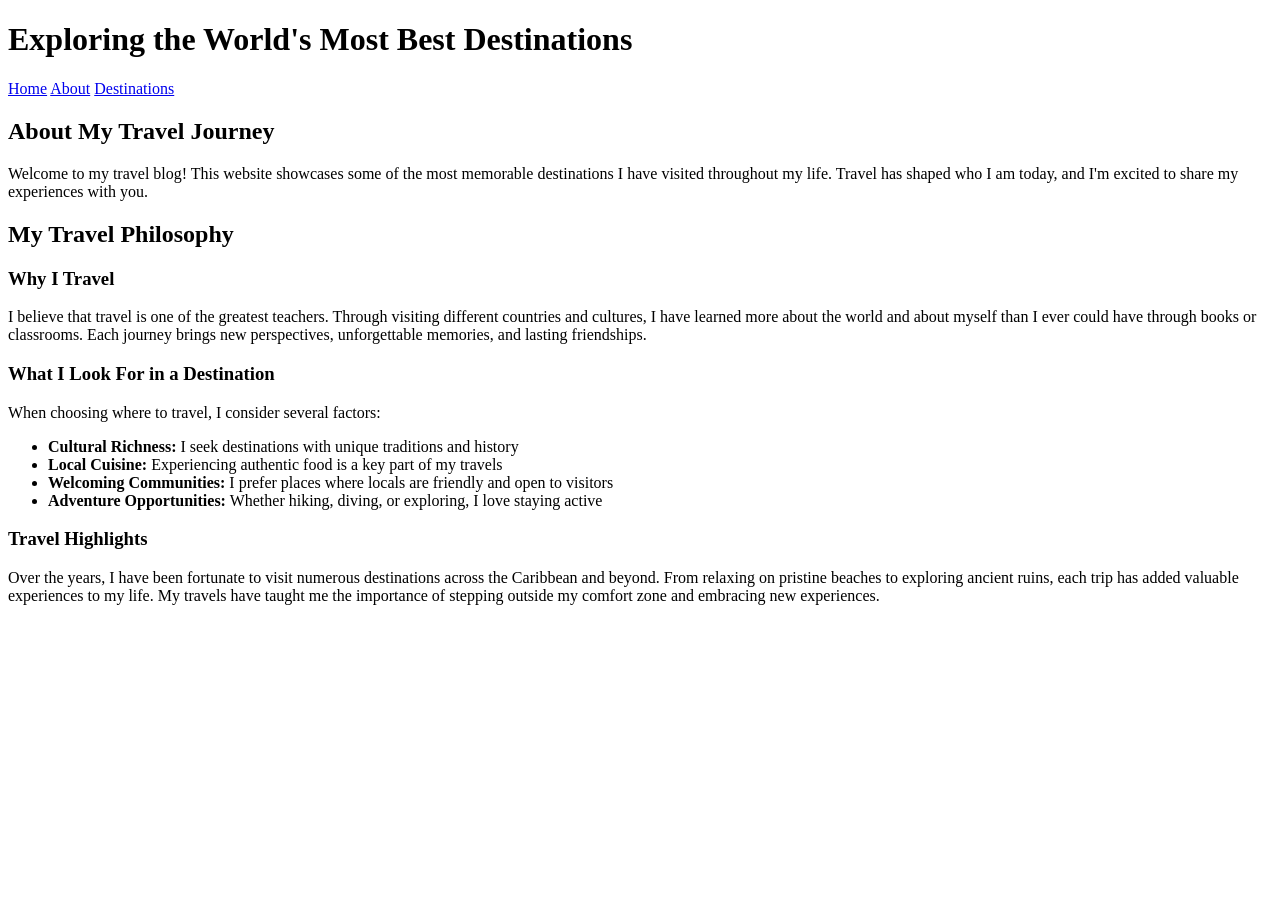
==== about.html @ 51a08c6d "week 2 images and content" ====
<!doctype html>
<html lang="en">
	<head>
		<meta charset="UTF-8" />
		<meta
			name="viewport"
			content="width=device-width, initial-scale=1.0"
		/>
		<title>About - My Favorite Travel Destinations</title>
	</head>
	<body>
		<header>
			<h1>Exploring the World's Most Best Destinations</h1>
		</header>

		<nav>
			<a href="index.html">Home</a>
			<a href="about.html">About</a>
			<a href="destinations.html">Destinations</a>
		</nav>

		<main>
			<h2>About My Travel Journey</h2>

			<p>
				Welcome to my travel blog! This website showcases some of the
				most memorable destinations I have visited throughout my life.
				Travel has shaped who I am today, and I'm excited to share my
				experiences with you.
			</p>

			<h2>My Travel Philosophy</h2>

			<div class="about-section">
				<h3>Why I Travel</h3>
				<p>
					I believe that travel is one of the greatest teachers.
					Through visiting different countries and cultures, I have
					learned more about the world and about myself than I ever
					could have through books or classrooms. Each journey brings
					new perspectives, unforgettable memories, and lasting
					friendships.
				</p>
			</div>

			<div class="about-section">
				<h3>What I Look For in a Destination</h3>
				<p>
					When choosing where to travel, I consider several factors:
				</p>
				<ul>
					<li>
						<strong>Cultural Richness:</strong> I seek destinations
						with unique traditions and history
					</li>
					<li>
						<strong>Local Cuisine:</strong> Experiencing authentic
						food is a key part of my travels
					</li>
					<li>
						<strong>Welcoming Communities:</strong> I prefer places
						where locals are friendly and open to visitors
					</li>
					<li>
						<strong>Adventure Opportunities:</strong> Whether
						hiking, diving, or exploring, I love staying active
					</li>
				</ul>
			</div>

			<div class="about-section">
				<h3>Travel Highlights</h3>
				<p>
					Over the years, I have been fortunate to visit numerous
					destinations across the Caribbean and beyond. From relaxing
					on pristine beaches to exploring ancient ruins, each trip
					has added valuable experiences to my life. My travels have
					taught me the importance of stepping outside my comfort
					zone and embracing new experiences.
				</p>
			</div>
		</main>
	</body>
</html>
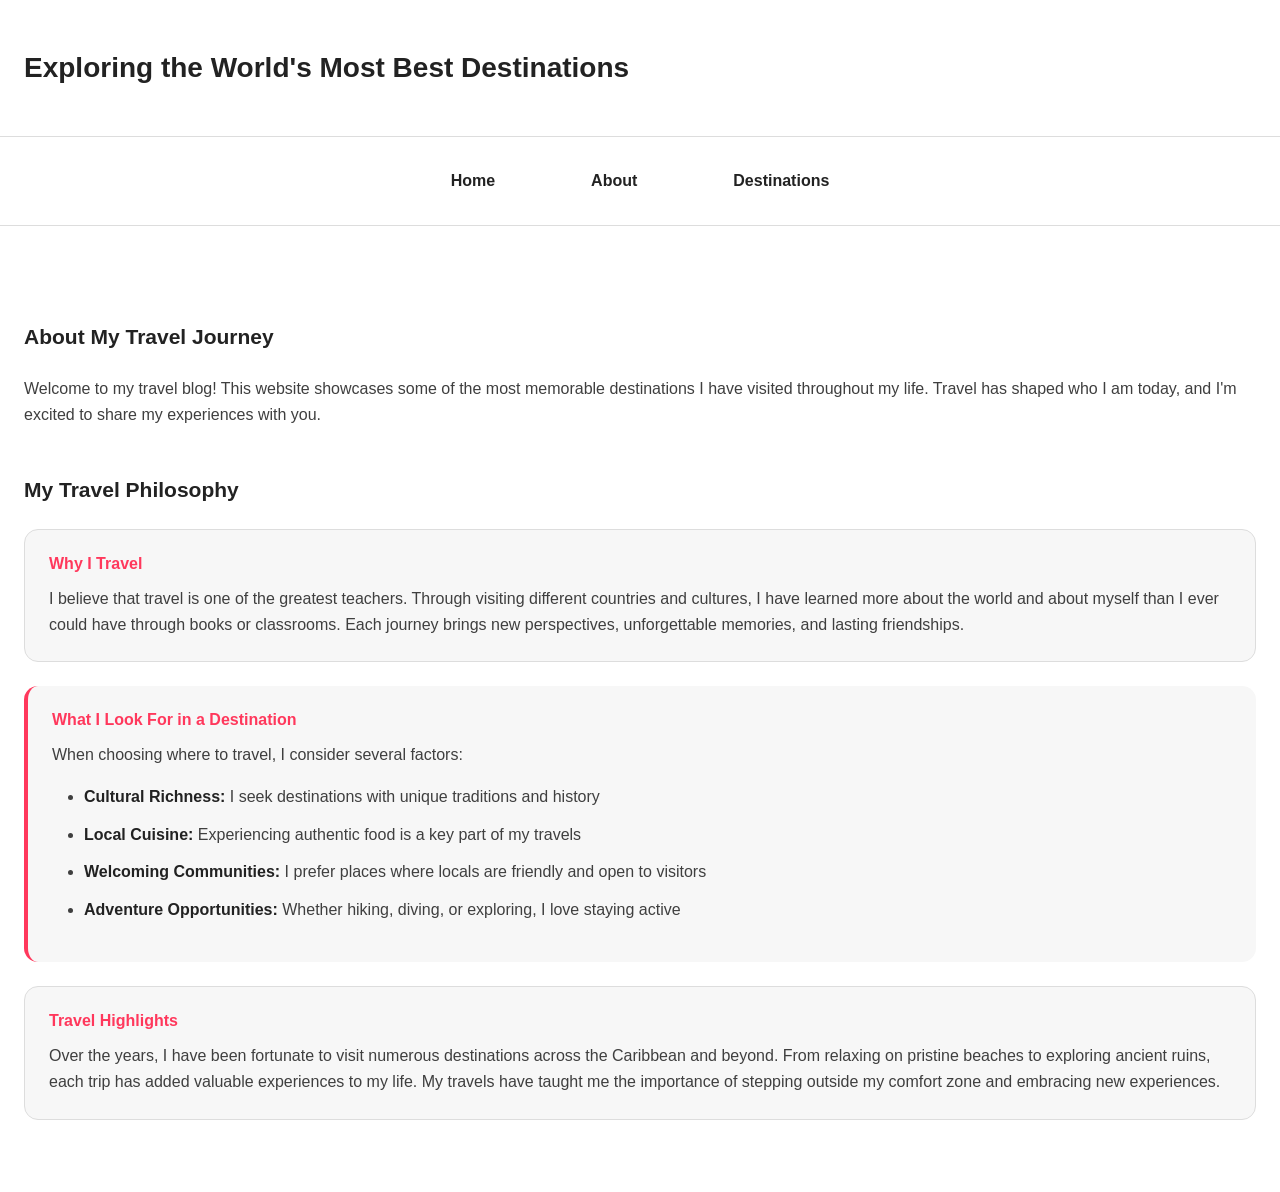
==== commit 4290d56a: "week 3 work" ====
--- a/about.html
+++ b/about.html
@@ -7,6 +7,7 @@
 			content="width=device-width, initial-scale=1.0"
 		/>
 		<title>About - My Favorite Travel Destinations</title>
+		<link rel="stylesheet" href="styles.css" />
 	</head>
 	<body>
 		<header>
--- a/styles.css
+++ b/styles.css
@@ -0,0 +1,465 @@
+/* ============================================================================
+   TRAVEL DESTINATIONS WEBSITE - EXTERNAL STYLESHEET
+   ============================================================================
+ */
+
+/* ============================================================================
+   CSS VARIABLES - Design System Tokens
+   ============================================================================ 
+*/
+:root {
+	/* Colors */
+	--color-primary: #ff385c;
+	--color-primary-active: #e00b41;
+	--color-primary-disabled: #ffd1da;
+	--color-ink: #222222;
+	--color-body: #3f3f3f;
+	--color-muted: #6a6a6a;
+	--color-canvas: #ffffff;
+	--color-surface-soft: #f7f7f7;
+	--color-surface-strong: #f2f2f2;
+	--color-hairline: #dddddd;
+
+	/* Typography */
+	--font-family-base:
+		-apple-system, BlinkMacSystemFont, "Segoe UI", Roboto,
+		"Helvetica Neue", sans-serif;
+	--font-size-display-xl: 28px;
+	--font-size-display-lg: 22px;
+	--font-size-display-md: 21px;
+	--font-size-display-sm: 20px;
+	--font-size-title-md: 16px;
+	--font-size-body-md: 16px;
+	--font-size-body-sm: 14px;
+	--font-weight-bold: 700;
+	--font-weight-semi-bold: 600;
+	--font-weight-medium: 500;
+	--font-weight-regular: 400;
+
+	/* Spacing */
+	--space-xxs: 2px;
+	--space-xs: 4px;
+	--space-sm: 8px;
+	--space-md: 12px;
+	--space-base: 16px;
+	--space-lg: 24px;
+	--space-xl: 32px;
+	--space-xxl: 48px;
+	--space-section: 64px;
+
+	/* Radius */
+	--radius-sm: 8px;
+	--radius-md: 14px;
+	--radius-lg: 20px;
+	--radius-full: 9999px;
+
+	/* Shadows */
+	--shadow-elevation-1:
+		rgba(0, 0, 0, 0.02) 0 0 0 1px, rgba(0, 0, 0, 0.04) 0 2px 6px 0,
+		rgba(0, 0, 0, 0.1) 0 4px 8px 0;
+}
+
+/* ============================================================================
+   RESET & BASE STYLES
+   ============================================================================ 
+*/
+* {
+	margin: 0;
+	padding: 0;
+	box-sizing: border-box;
+}
+
+html {
+	scroll-behavior: smooth;
+}
+
+body {
+	font-family: var(--font-family-base);
+	font-size: var(--font-size-body-md);
+	font-weight: var(--font-weight-regular);
+	line-height: 1.5;
+	color: var(--color-body);
+	background-color: var(--color-canvas);
+}
+
+/* ============================================================================
+   TYPOGRAPHY - Headings, Text, Links
+   ============================================================================ 
+*/
+h1 {
+	font-size: var(--font-size-display-xl);
+	font-weight: var(--font-weight-bold);
+	line-height: 1.43;
+	color: var(--color-ink);
+	margin-bottom: var(--space-lg);
+}
+
+h2 {
+	font-size: var(--font-size-display-md);
+	font-weight: var(--font-weight-bold);
+	line-height: 1.43;
+	color: var(--color-ink);
+	margin: var(--space-xxl) 0 var(--space-lg) 0;
+}
+
+h3 {
+	font-size: var(--font-size-title-md);
+	font-weight: var(--font-weight-semi-bold);
+	line-height: 1.25;
+	color: var(--color-ink);
+	margin: var(--space-lg) 0 var(--space-md) 0;
+}
+
+h4 {
+	font-size: var(--font-size-body-md);
+	font-weight: var(--font-weight-semi-bold);
+	line-height: 1.5;
+	color: var(--color-ink);
+	margin: var(--space-lg) 0 var(--space-base) 0;
+}
+
+p {
+	margin-bottom: var(--space-base);
+	color: var(--color-body);
+	line-height: 1.6;
+}
+
+a {
+	color: var(--color-primary);
+	text-decoration: none;
+	font-weight: var(--font-weight-medium);
+	transition: color 0.2s ease-in-out;
+}
+
+a:hover {
+	color: var(--color-primary-active);
+	text-decoration: underline;
+}
+
+strong {
+	font-weight: var(--font-weight-semi-bold);
+	color: var(--color-ink);
+}
+
+em {
+	font-style: italic;
+	color: var(--color-muted);
+}
+
+/* ============================================================================
+   PAGE LAYOUT & STRUCTURE
+   ============================================================================ 
+*/
+body {
+	display: flex;
+	flex-direction: column;
+	min-height: 100vh;
+}
+
+header {
+	background-color: var(--color-canvas);
+	border-bottom: 1px solid var(--color-hairline);
+	padding: var(--space-xxl) var(--space-lg);
+	box-shadow: var(--shadow-elevation-1);
+}
+
+header h1 {
+	max-width: 1280px;
+	margin: 0 auto;
+	margin-bottom: 0;
+}
+
+nav {
+	background-color: var(--color-canvas);
+	padding: var(--space-base) var(--space-lg);
+	border-bottom: 1px solid var(--color-hairline);
+	display: flex;
+	justify-content: center;
+	gap: var(--space-xxl);
+	flex-wrap: wrap;
+}
+
+nav a {
+	font-size: var(--font-size-body-md);
+	font-weight: var(--font-weight-semi-bold);
+	color: var(--color-ink);
+	padding: var(--space-base) var(--space-lg);
+	border-radius: var(--radius-sm);
+	transition: background-color 0.2s ease-in-out;
+}
+
+nav a:hover {
+	background-color: var(--color-surface-soft);
+	text-decoration: none;
+}
+
+main {
+	flex: 1;
+	max-width: 1280px;
+	width: 100%;
+	margin: 0 auto;
+	padding: var(--space-xxl) var(--space-lg);
+}
+
+/* ============================================================================
+   FEATURED DESTINATIONS GRID (Homepage)
+   ============================================================================ 
+*/
+main > div:nth-child(4),
+main > div:nth-child(6),
+main > div:nth-child(8) {
+	background-color: var(--color-surface-soft);
+	border-radius: var(--radius-md);
+	padding: var(--space-lg);
+	margin: var(--space-lg) 0;
+	border: 1px solid var(--color-hairline);
+	transition:
+		box-shadow 0.3s ease-in-out,
+		transform 0.3s ease-in-out;
+}
+
+main > div:nth-child(4):hover,
+main > div:nth-child(6):hover,
+main > div:nth-child(8):hover {
+	box-shadow: var(--shadow-elevation-1);
+	transform: translateY(-2px);
+}
+
+main > div:nth-child(4) h3,
+main > div:nth-child(6) h3,
+main > div:nth-child(8) h3 {
+	margin-top: 0;
+}
+
+main > div:nth-child(4) p:last-child,
+main > div:nth-child(6) p:last-child,
+main > div:nth-child(8) p:last-child {
+	margin-bottom: 0;
+}
+
+main > div:nth-child(4) a,
+main > div:nth-child(6) a,
+main > div:nth-child(8) a {
+	display: inline-block;
+	margin-top: var(--space-md);
+}
+
+/* ============================================================================
+   ABOUT PAGE SECTIONS
+   ============================================================================ 
+*/
+.about-section {
+	background-color: var(--color-surface-soft);
+	padding: var(--space-lg);
+	margin: var(--space-lg) 0;
+	border-radius: var(--radius-md);
+	border-left: 4px solid var(--color-primary);
+}
+
+.about-section h3 {
+	margin-top: 0;
+	color: var(--color-primary);
+}
+
+.about-section ul {
+	margin: var(--space-base) 0 var(--space-base) var(--space-xl);
+}
+
+.about-section li {
+	margin-bottom: var(--space-md);
+	line-height: 1.6;
+	color: var(--color-body);
+}
+
+/* ============================================================================
+   DESTINATION CARDS (Destinations Page)
+   ============================================================================ 
+*/
+.destination {
+	margin: var(--space-section) 0;
+	padding-bottom: var(--space-xxl);
+	border-bottom: 1px solid var(--color-hairline);
+}
+
+.destination:last-child {
+	border-bottom: none;
+}
+
+.destination img {
+	width: 100%;
+	max-width: 600px;
+	height: auto;
+	border-radius: var(--radius-md);
+	margin: var(--space-lg) 0;
+	box-shadow: var(--shadow-elevation-1);
+	display: block;
+}
+
+.destination-info {
+	display: grid;
+	grid-template-columns: 1fr 1fr;
+	gap: var(--space-xl);
+	background-color: var(--color-surface-strong);
+	padding: var(--space-lg);
+	border-radius: var(--radius-md);
+	margin: var(--space-lg) 0;
+}
+
+.destination-info p {
+	margin-bottom: var(--space-sm);
+	font-size: var(--font-size-body-sm);
+	line-height: 1.6;
+}
+
+.destination-info strong {
+	color: var(--color-ink);
+	display: inline-block;
+	min-width: 140px;
+}
+
+.attractions {
+	background-color: var(--color-surface-soft);
+	padding: var(--space-lg);
+	border-radius: var(--radius-md);
+	margin: var(--space-lg) 0;
+	border-left: 4px solid var(--color-primary);
+}
+
+.attractions h4 {
+	color: var(--color-primary);
+	margin-top: 0;
+}
+
+.attractions ol {
+	margin-left: var(--space-xl);
+	padding-left: 0;
+}
+
+.attractions li {
+	margin-bottom: var(--space-md);
+	line-height: 1.6;
+	color: var(--color-body);
+}
+
+/* ============================================================================
+   LISTS & SEPARATORS
+   ============================================================================ 
+*/
+ul,
+ol {
+	color: var(--color-body);
+}
+
+ul li,
+ol li {
+	margin-bottom: var(--space-md);
+}
+
+hr {
+	border: none;
+	border-top: 1px solid var(--color-hairline);
+	margin: var(--space-section) 0;
+}
+
+/* ============================================================================
+   RESPONSIVE DESIGN - Mobile & Tablet
+   ============================================================================ 
+*/
+@media (max-width: 768px) {
+	header {
+		padding: var(--space-lg) var(--space-base);
+	}
+
+	header h1 {
+		font-size: 24px;
+	}
+
+	nav {
+		gap: var(--space-lg);
+		padding: var(--space-sm) var(--space-base);
+	}
+
+	nav a {
+		padding: var(--space-sm) var(--space-md);
+		font-size: 14px;
+	}
+
+	main {
+		padding: var(--space-lg) var(--space-base);
+	}
+
+	h2 {
+		font-size: 20px;
+		margin: var(--space-lg) 0 var(--space-md) 0;
+	}
+
+	h3 {
+		font-size: 18px;
+	}
+
+	.destination-info {
+		grid-template-columns: 1fr;
+		gap: var(--space-lg);
+	}
+
+	.destination-info strong {
+		min-width: auto;
+		display: block;
+		margin-bottom: 4px;
+	}
+}
+
+@media (max-width: 480px) {
+	header {
+		padding: var(--space-lg) var(--space-sm);
+	}
+
+	header h1 {
+		font-size: 20px;
+	}
+
+	nav {
+		flex-direction: column;
+		gap: var(--space-sm);
+	}
+
+	nav a {
+		width: 100%;
+		text-align: center;
+		padding: var(--space-base) var(--space-sm);
+	}
+
+	main {
+		padding: var(--space-lg) var(--space-sm);
+	}
+
+	main > div:nth-child(4),
+	main > div:nth-child(6),
+	main > div:nth-child(8) {
+		padding: var(--space-lg) var(--space-md);
+	}
+
+	.about-section {
+		padding: var(--space-lg) var(--space-md);
+	}
+
+	.destination-info {
+		padding: var(--space-lg) var(--space-md);
+	}
+
+	.attractions {
+		padding: var(--space-lg) var(--space-md);
+	}
+}
+
+/* ============================================================================
+   ACCESSIBILITY
+   ============================================================================ 
+*/
+
+/* Focus states for keyboard navigation */
+a:focus-visible,
+button:focus-visible {
+	outline: 2px solid var(--color-primary);
+	outline-offset: 2px;
+}
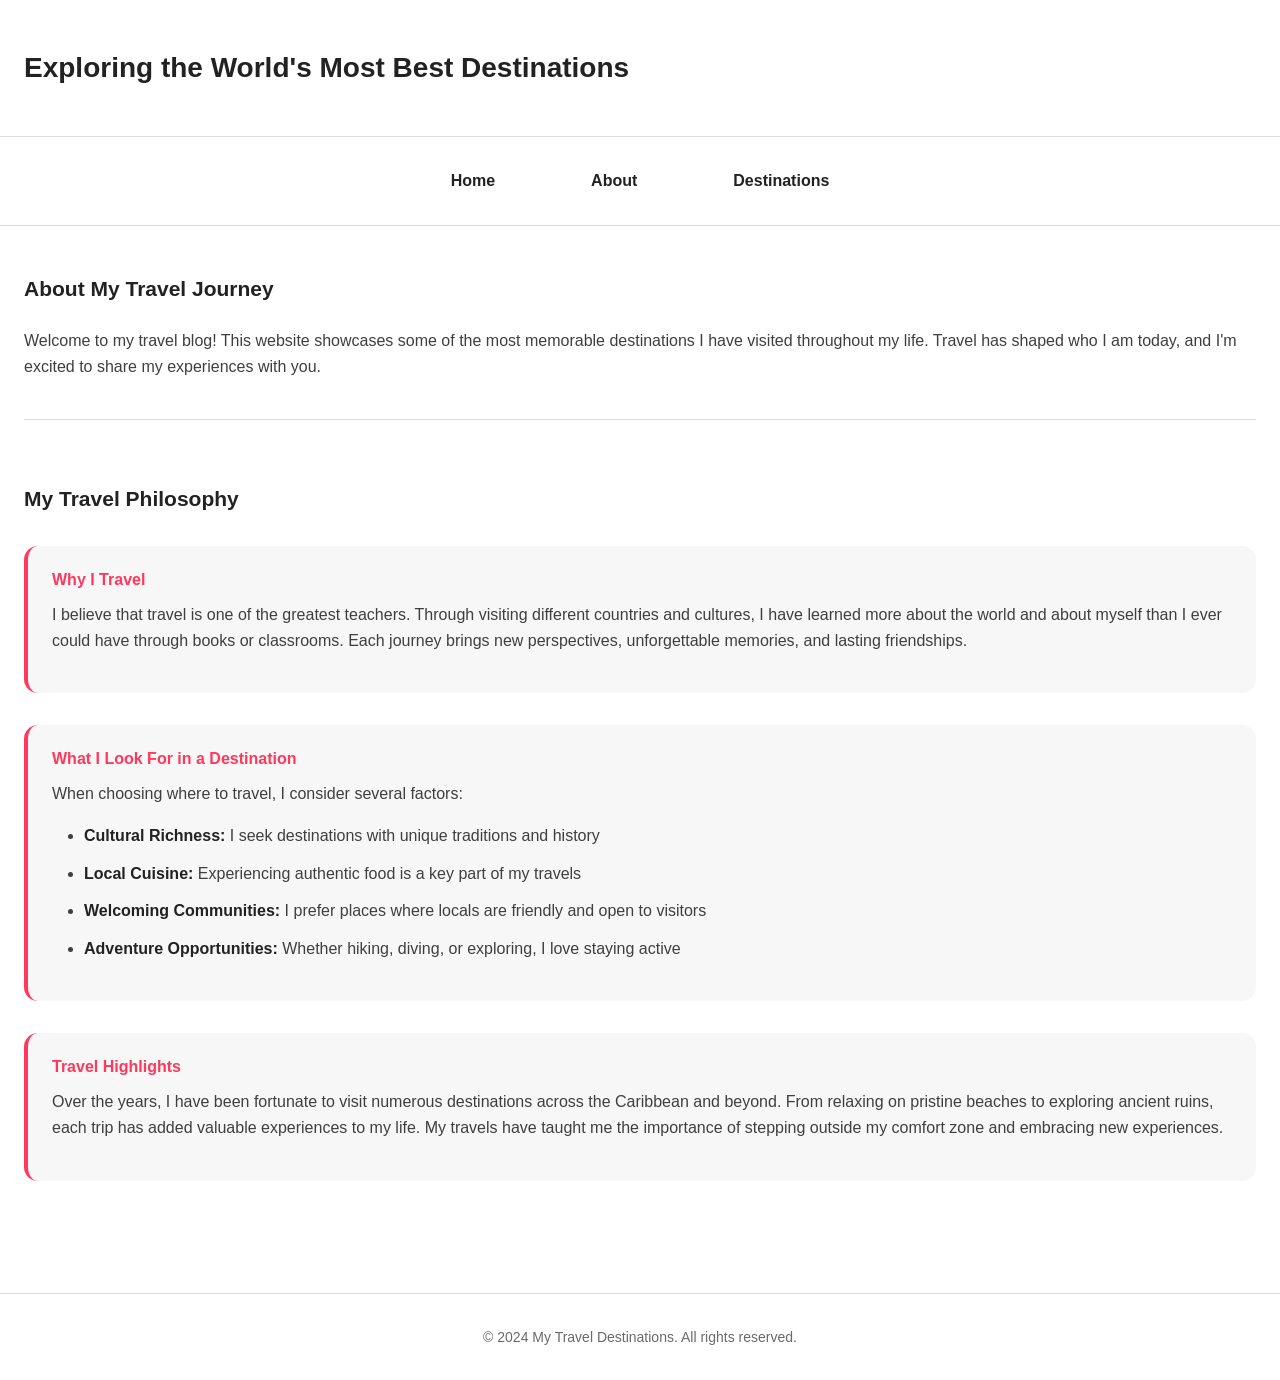
==== commit b78ffde3: "4.4" ====
--- a/about.html
+++ b/about.html
@@ -21,65 +21,76 @@
 		</nav>
 
 		<main>
-			<h2>About My Travel Journey</h2>
+			<section class="intro-section">
+				<h2>About My Travel Journey</h2>
 
-			<p>
-				Welcome to my travel blog! This website showcases some of the
-				most memorable destinations I have visited throughout my life.
-				Travel has shaped who I am today, and I'm excited to share my
-				experiences with you.
-			</p>
+				<p>
+					Welcome to my travel blog! This website showcases some of
+					the most memorable destinations I have visited throughout
+					my life. Travel has shaped who I am today, and I'm excited
+					to share my experiences with you.
+				</p>
+			</section>
 
-			<h2>My Travel Philosophy</h2>
+			<section class="philosophy-section">
+				<h2>My Travel Philosophy</h2>
 
-			<div class="about-section">
-				<h3>Why I Travel</h3>
-				<p>
-					I believe that travel is one of the greatest teachers.
-					Through visiting different countries and cultures, I have
-					learned more about the world and about myself than I ever
-					could have through books or classrooms. Each journey brings
-					new perspectives, unforgettable memories, and lasting
-					friendships.
-				</p>
-			</div>
+				<article class="about-section">
+					<h3>Why I Travel</h3>
+					<p>
+						I believe that travel is one of the greatest teachers.
+						Through visiting different countries and cultures, I
+						have learned more about the world and about myself than
+						I ever could have through books or classrooms. Each
+						journey brings new perspectives, unforgettable
+						memories, and lasting friendships.
+					</p>
+				</article>
 
-			<div class="about-section">
-				<h3>What I Look For in a Destination</h3>
-				<p>
-					When choosing where to travel, I consider several factors:
-				</p>
-				<ul>
-					<li>
-						<strong>Cultural Richness:</strong> I seek destinations
-						with unique traditions and history
-					</li>
-					<li>
-						<strong>Local Cuisine:</strong> Experiencing authentic
-						food is a key part of my travels
-					</li>
-					<li>
-						<strong>Welcoming Communities:</strong> I prefer places
-						where locals are friendly and open to visitors
-					</li>
-					<li>
-						<strong>Adventure Opportunities:</strong> Whether
-						hiking, diving, or exploring, I love staying active
-					</li>
-				</ul>
-			</div>
+				<article class="about-section">
+					<h3>What I Look For in a Destination</h3>
+					<p>
+						When choosing where to travel, I consider several
+						factors:
+					</p>
+					<ul>
+						<li>
+							<strong>Cultural Richness:</strong> I seek
+							destinations with unique traditions and history
+						</li>
+						<li>
+							<strong>Local Cuisine:</strong> Experiencing
+							authentic food is a key part of my travels
+						</li>
+						<li>
+							<strong>Welcoming Communities:</strong> I prefer
+							places where locals are friendly and open to
+							visitors
+						</li>
+						<li>
+							<strong>Adventure Opportunities:</strong> Whether
+							hiking, diving, or exploring, I love staying active
+						</li>
+					</ul>
+				</article>
 
-			<div class="about-section">
-				<h3>Travel Highlights</h3>
-				<p>
-					Over the years, I have been fortunate to visit numerous
-					destinations across the Caribbean and beyond. From relaxing
-					on pristine beaches to exploring ancient ruins, each trip
-					has added valuable experiences to my life. My travels have
-					taught me the importance of stepping outside my comfort
-					zone and embracing new experiences.
-				</p>
-			</div>
+				<article class="about-section">
+					<h3>Travel Highlights</h3>
+					<p>
+						Over the years, I have been fortunate to visit numerous
+						destinations across the Caribbean and beyond. From
+						relaxing on pristine beaches to exploring ancient
+						ruins, each trip has added valuable experiences to my
+						life. My travels have taught me the importance of
+						stepping outside my comfort zone and embracing new
+						experiences.
+					</p>
+				</article>
+			</section>
 		</main>
+
+		<footer>
+			<p>&copy; 2024 My Travel Destinations. All rights reserved.</p>
+		</footer>
 	</body>
 </html>
--- a/styles.css
+++ b/styles.css
@@ -463,3 +463,585 @@
 	outline: 2px solid var(--color-primary);
 	outline-offset: 2px;
 }
+/* ============================================================================
+   TRAVEL DESTINATIONS WEBSITE - EXTERNAL STYLESHEET
+   ============================================================================
+ */
+
+/* ============================================================================
+   CSS VARIABLES - Design System Tokens
+   ============================================================================ 
+*/
+:root {
+	/* Colors */
+	--color-primary: #ff385c;
+	--color-primary-active: #e00b41;
+	--color-primary-disabled: #ffd1da;
+	--color-ink: #222222;
+	--color-body: #3f3f3f;
+	--color-muted: #6a6a6a;
+	--color-canvas: #ffffff;
+	--color-surface-soft: #f7f7f7;
+	--color-surface-strong: #f2f2f2;
+	--color-hairline: #dddddd;
+
+	/* Typography */
+	--font-family-base:
+		-apple-system, BlinkMacSystemFont, "Segoe UI", Roboto,
+		"Helvetica Neue", sans-serif;
+	--font-size-display-xl: 28px;
+	--font-size-display-lg: 22px;
+	--font-size-display-md: 21px;
+	--font-size-display-sm: 20px;
+	--font-size-title-md: 16px;
+	--font-size-body-md: 16px;
+	--font-size-body-sm: 14px;
+	--font-weight-bold: 700;
+	--font-weight-semi-bold: 600;
+	--font-weight-medium: 500;
+	--font-weight-regular: 400;
+
+	/* Spacing */
+	--space-xxs: 2px;
+	--space-xs: 4px;
+	--space-sm: 8px;
+	--space-md: 12px;
+	--space-base: 16px;
+	--space-lg: 24px;
+	--space-xl: 32px;
+	--space-xxl: 48px;
+	--space-section: 64px;
+
+	/* Radius */
+	--radius-sm: 8px;
+	--radius-md: 14px;
+	--radius-lg: 20px;
+	--radius-full: 9999px;
+
+	/* Shadows */
+	--shadow-elevation-1:
+		rgba(0, 0, 0, 0.02) 0 0 0 1px, rgba(0, 0, 0, 0.04) 0 2px 6px 0,
+		rgba(0, 0, 0, 0.1) 0 4px 8px 0;
+}
+
+/* ============================================================================
+   RESET & BASE STYLES
+   ============================================================================ 
+*/
+* {
+	margin: 0;
+	padding: 0;
+	box-sizing: border-box;
+}
+
+html {
+	scroll-behavior: smooth;
+}
+
+body {
+	font-family: var(--font-family-base);
+	font-size: var(--font-size-body-md);
+	font-weight: var(--font-weight-regular);
+	line-height: 1.5;
+	color: var(--color-body);
+	background-color: var(--color-canvas);
+}
+
+/* ============================================================================
+   TYPOGRAPHY - Headings, Text, Links
+   ============================================================================ 
+*/
+h1 {
+	font-size: var(--font-size-display-xl);
+	font-weight: var(--font-weight-bold);
+	line-height: 1.43;
+	color: var(--color-ink);
+	margin-bottom: var(--space-lg);
+}
+
+h2 {
+	font-size: var(--font-size-display-md);
+	font-weight: var(--font-weight-bold);
+	line-height: 1.43;
+	color: var(--color-ink);
+	margin: var(--space-xxl) 0 var(--space-lg) 0;
+}
+
+h3 {
+	font-size: var(--font-size-title-md);
+	font-weight: var(--font-weight-semi-bold);
+	line-height: 1.25;
+	color: var(--color-ink);
+	margin: var(--space-lg) 0 var(--space-md) 0;
+}
+
+h4 {
+	font-size: var(--font-size-body-md);
+	font-weight: var(--font-weight-semi-bold);
+	line-height: 1.5;
+	color: var(--color-ink);
+	margin: var(--space-lg) 0 var(--space-base) 0;
+}
+
+p {
+	margin-bottom: var(--space-base);
+	color: var(--color-body);
+	line-height: 1.6;
+}
+
+a {
+	color: var(--color-primary);
+	text-decoration: none;
+	font-weight: var(--font-weight-medium);
+	transition: color 0.2s ease-in-out;
+}
+
+a:hover {
+	color: var(--color-primary-active);
+	text-decoration: underline;
+}
+
+strong {
+	font-weight: var(--font-weight-semi-bold);
+	color: var(--color-ink);
+}
+
+em {
+	font-style: italic;
+	color: var(--color-muted);
+}
+
+/* ============================================================================
+   PAGE LAYOUT & STRUCTURE
+   ============================================================================ 
+*/
+body {
+	display: flex;
+	flex-direction: column;
+	min-height: 100vh;
+}
+
+header {
+	background-color: var(--color-canvas);
+	border-bottom: 1px solid var(--color-hairline);
+	padding: var(--space-xxl) var(--space-lg);
+	box-shadow: var(--shadow-elevation-1);
+}
+
+header h1 {
+	max-width: 1280px;
+	margin: 0 auto;
+	margin-bottom: 0;
+}
+
+nav {
+	background-color: var(--color-canvas);
+	padding: var(--space-base) var(--space-lg);
+	border-bottom: 1px solid var(--color-hairline);
+	display: flex;
+	justify-content: center;
+	gap: var(--space-xxl);
+	flex-wrap: wrap;
+}
+
+nav a {
+	font-size: var(--font-size-body-md);
+	font-weight: var(--font-weight-semi-bold);
+	color: var(--color-ink);
+	padding: var(--space-base) var(--space-lg);
+	border-radius: var(--radius-sm);
+	transition: background-color 0.2s ease-in-out;
+}
+
+nav a:hover {
+	background-color: var(--color-surface-soft);
+	text-decoration: none;
+}
+
+main {
+	flex: 1;
+	max-width: 1280px;
+	width: 100%;
+	margin: 0 auto;
+	padding: var(--space-xxl) var(--space-lg);
+}
+
+footer {
+	background-color: var(--color-canvas);
+	border-top: 1px solid var(--color-hairline);
+	padding: var(--space-xl) var(--space-lg);
+	text-align: center;
+	margin-top: auto;
+}
+
+footer p {
+	max-width: 1280px;
+	width: 100%;
+	margin: 0 auto;
+	color: var(--color-muted);
+	font-size: var(--font-size-body-sm);
+}
+
+/* ============================================================================
+   SECTION STYLING & SPACING
+   ============================================================================
+*/
+main > section {
+	margin-bottom: var(--space-section);
+}
+
+.hero {
+	margin-bottom: var(--space-section);
+	padding-bottom: var(--space-lg);
+	border-bottom: 1px solid var(--color-hairline);
+}
+
+.hero h2 {
+	margin-top: 0;
+}
+
+.featured-section {
+	margin-bottom: var(--space-section);
+}
+
+.cta-section {
+	background-color: var(--color-surface-soft);
+	padding: var(--space-xl) var(--space-lg);
+	border-radius: var(--radius-md);
+	border-left: 4px solid var(--color-primary);
+	margin-bottom: var(--space-section);
+}
+
+.cta-section p {
+	margin-bottom: 0;
+}
+
+/* ============================================================================
+   FEATURED DESTINATIONS GRID (Homepage)
+   ============================================================================
+*/
+.featured-grid {
+	display: grid;
+	grid-template-columns: repeat(auto-fit, minmax(300px, 1fr));
+	gap: var(--space-xl);
+	margin: var(--space-xl) 0 0 0;
+}
+
+.featured-card {
+	background-color: var(--color-surface-soft);
+	border-radius: var(--radius-md);
+	padding: var(--space-lg);
+	border: 1px solid var(--color-hairline);
+	transition:
+		box-shadow 0.3s ease-in-out,
+		transform 0.3s ease-in-out;
+	display: flex;
+	flex-direction: column;
+}
+
+.featured-card:hover {
+	box-shadow: var(--shadow-elevation-1);
+	transform: translateY(-4px);
+}
+
+.featured-card h3 {
+	margin-top: 0;
+	margin-bottom: var(--space-md);
+	color: var(--color-ink);
+}
+
+.featured-card p {
+	flex-grow: 1;
+	margin-bottom: var(--space-md);
+}
+
+.featured-card p:last-child {
+	margin-bottom: 0;
+}
+
+.card-link {
+	display: inline-block;
+	margin-top: var(--space-md);
+	font-weight: var(--font-weight-semi-bold);
+}
+
+/* ============================================================================
+   ABOUT PAGE SECTIONS
+   ============================================================================
+*/
+.intro-section {
+	margin-bottom: var(--space-section);
+	padding-bottom: var(--space-lg);
+	border-bottom: 1px solid var(--color-hairline);
+}
+
+.intro-section h2 {
+	margin-top: 0;
+}
+
+.philosophy-section {
+	margin-bottom: var(--space-section);
+}
+
+.philosophy-section h2 {
+	margin-bottom: var(--space-xl);
+}
+
+.about-section {
+	background-color: var(--color-surface-soft);
+	padding: var(--space-lg);
+	margin: 0 0 var(--space-xl) 0;
+	border-radius: var(--radius-md);
+	border-left: 4px solid var(--color-primary);
+}
+
+.about-section:last-child {
+	margin-bottom: 0;
+}
+
+.about-section h3 {
+	margin-top: 0;
+	margin-bottom: var(--space-md);
+	color: var(--color-primary);
+}
+
+.about-section ul {
+	margin: var(--space-base) 0 var(--space-base) var(--space-xl);
+}
+
+.about-section li {
+	margin-bottom: var(--space-md);
+	line-height: 1.6;
+	color: var(--color-body);
+}
+
+/* ============================================================================
+   DESTINATION PAGE LAYOUT
+   ============================================================================
+*/
+.destinations-intro {
+	margin-bottom: var(--space-section);
+	padding-bottom: var(--space-lg);
+	border-bottom: 1px solid var(--color-hairline);
+}
+
+.destinations-intro h2 {
+	margin-top: 0;
+}
+
+.destinations-list {
+	display: flex;
+	flex-direction: column;
+}
+
+/* ============================================================================
+   DESTINATION CARDS (Destinations Page)
+   ============================================================================
+*/
+.destination {
+	margin: 0 0 var(--space-section) 0;
+	padding: 0 0 var(--space-xxl) 0;
+	border-bottom: 1px solid var(--color-hairline);
+}
+
+.destination:last-child {
+	border-bottom: none;
+	margin-bottom: 0;
+}
+
+.destination h3 {
+	margin-top: 0;
+	margin-bottom: var(--space-lg);
+}
+
+.destination img {
+	width: 100%;
+	max-width: 600px;
+	height: auto;
+	border-radius: var(--radius-md);
+	margin: var(--space-lg) 0;
+	box-shadow: var(--shadow-elevation-1);
+	display: block;
+}
+
+.destination-info {
+	display: grid;
+	grid-template-columns: 1fr 1fr;
+	gap: var(--space-xl);
+	background-color: var(--color-surface-strong);
+	padding: var(--space-lg);
+	border-radius: var(--radius-md);
+	margin: var(--space-lg) 0;
+}
+
+.destination-info p {
+	margin-bottom: var(--space-sm);
+	font-size: var(--font-size-body-sm);
+	line-height: 1.6;
+}
+
+.destination-info strong {
+	color: var(--color-ink);
+	display: inline-block;
+	min-width: 140px;
+}
+
+.attractions {
+	background-color: var(--color-surface-soft);
+	padding: var(--space-lg);
+	border-radius: var(--radius-md);
+	margin: var(--space-lg) 0;
+	border-left: 4px solid var(--color-primary);
+}
+
+.attractions h4 {
+	color: var(--color-primary);
+	margin-top: 0;
+}
+
+.attractions ol {
+	margin-left: var(--space-xl);
+	padding-left: 0;
+}
+
+.attractions li {
+	margin-bottom: var(--space-md);
+	line-height: 1.6;
+	color: var(--color-body);
+}
+
+/* ============================================================================
+   LISTS & SEPARATORS
+   ============================================================================ 
+*/
+ul,
+ol {
+	color: var(--color-body);
+}
+
+ul li,
+ol li {
+	margin-bottom: var(--space-md);
+}
+
+hr {
+	border: none;
+	border-top: 1px solid var(--color-hairline);
+	margin: var(--space-section) 0;
+}
+
+/* ============================================================================
+   RESPONSIVE DESIGN - Mobile & Tablet
+   ============================================================================ 
+*/
+@media (max-width: 768px) {
+	header {
+		padding: var(--space-lg) var(--space-base);
+	}
+
+	header h1 {
+		font-size: 24px;
+	}
+
+	nav {
+		gap: var(--space-lg);
+		padding: var(--space-sm) var(--space-base);
+	}
+
+	nav a {
+		padding: var(--space-sm) var(--space-md);
+		font-size: 14px;
+	}
+
+	main {
+		padding: var(--space-lg) var(--space-base);
+	}
+
+	h2 {
+		font-size: 20px;
+		margin: var(--space-lg) 0 var(--space-md) 0;
+	}
+
+	h3 {
+		font-size: 18px;
+	}
+
+	.destination-info {
+		grid-template-columns: 1fr;
+		gap: var(--space-lg);
+	}
+
+	.destination-info strong {
+		min-width: auto;
+		display: block;
+		margin-bottom: 4px;
+	}
+
+	.featured-grid {
+		grid-template-columns: 1fr;
+		gap: var(--space-lg);
+	}
+
+	.cta-section {
+		padding: var(--space-lg) var(--space-base);
+	}
+
+	.about-section {
+		padding: var(--space-lg) var(--space-base);
+	}
+}
+
+@media (max-width: 480px) {
+	header {
+		padding: var(--space-lg) var(--space-sm);
+	}
+
+	header h1 {
+		font-size: 20px;
+	}
+
+	nav {
+		flex-direction: column;
+		gap: var(--space-sm);
+	}
+
+	nav a {
+		width: 100%;
+		text-align: center;
+		padding: var(--space-base) var(--space-sm);
+	}
+
+	main {
+		padding: var(--space-lg) var(--space-sm);
+	}
+
+	main > div:nth-child(4),
+	main > div:nth-child(6),
+	main > div:nth-child(8) {
+		padding: var(--space-lg) var(--space-md);
+	}
+
+	.about-section {
+		padding: var(--space-lg) var(--space-md);
+	}
+
+	.destination-info {
+		padding: var(--space-lg) var(--space-md);
+	}
+
+	.attractions {
+		padding: var(--space-lg) var(--space-md);
+	}
+}
+
+/* ============================================================================
+   ACCESSIBILITY
+   ============================================================================ 
+*/
+
+/* Focus states for keyboard navigation */
+a:focus-visible,
+button:focus-visible {
+	outline: 2px solid var(--color-primary);
+	outline-offset: 2px;
+}
